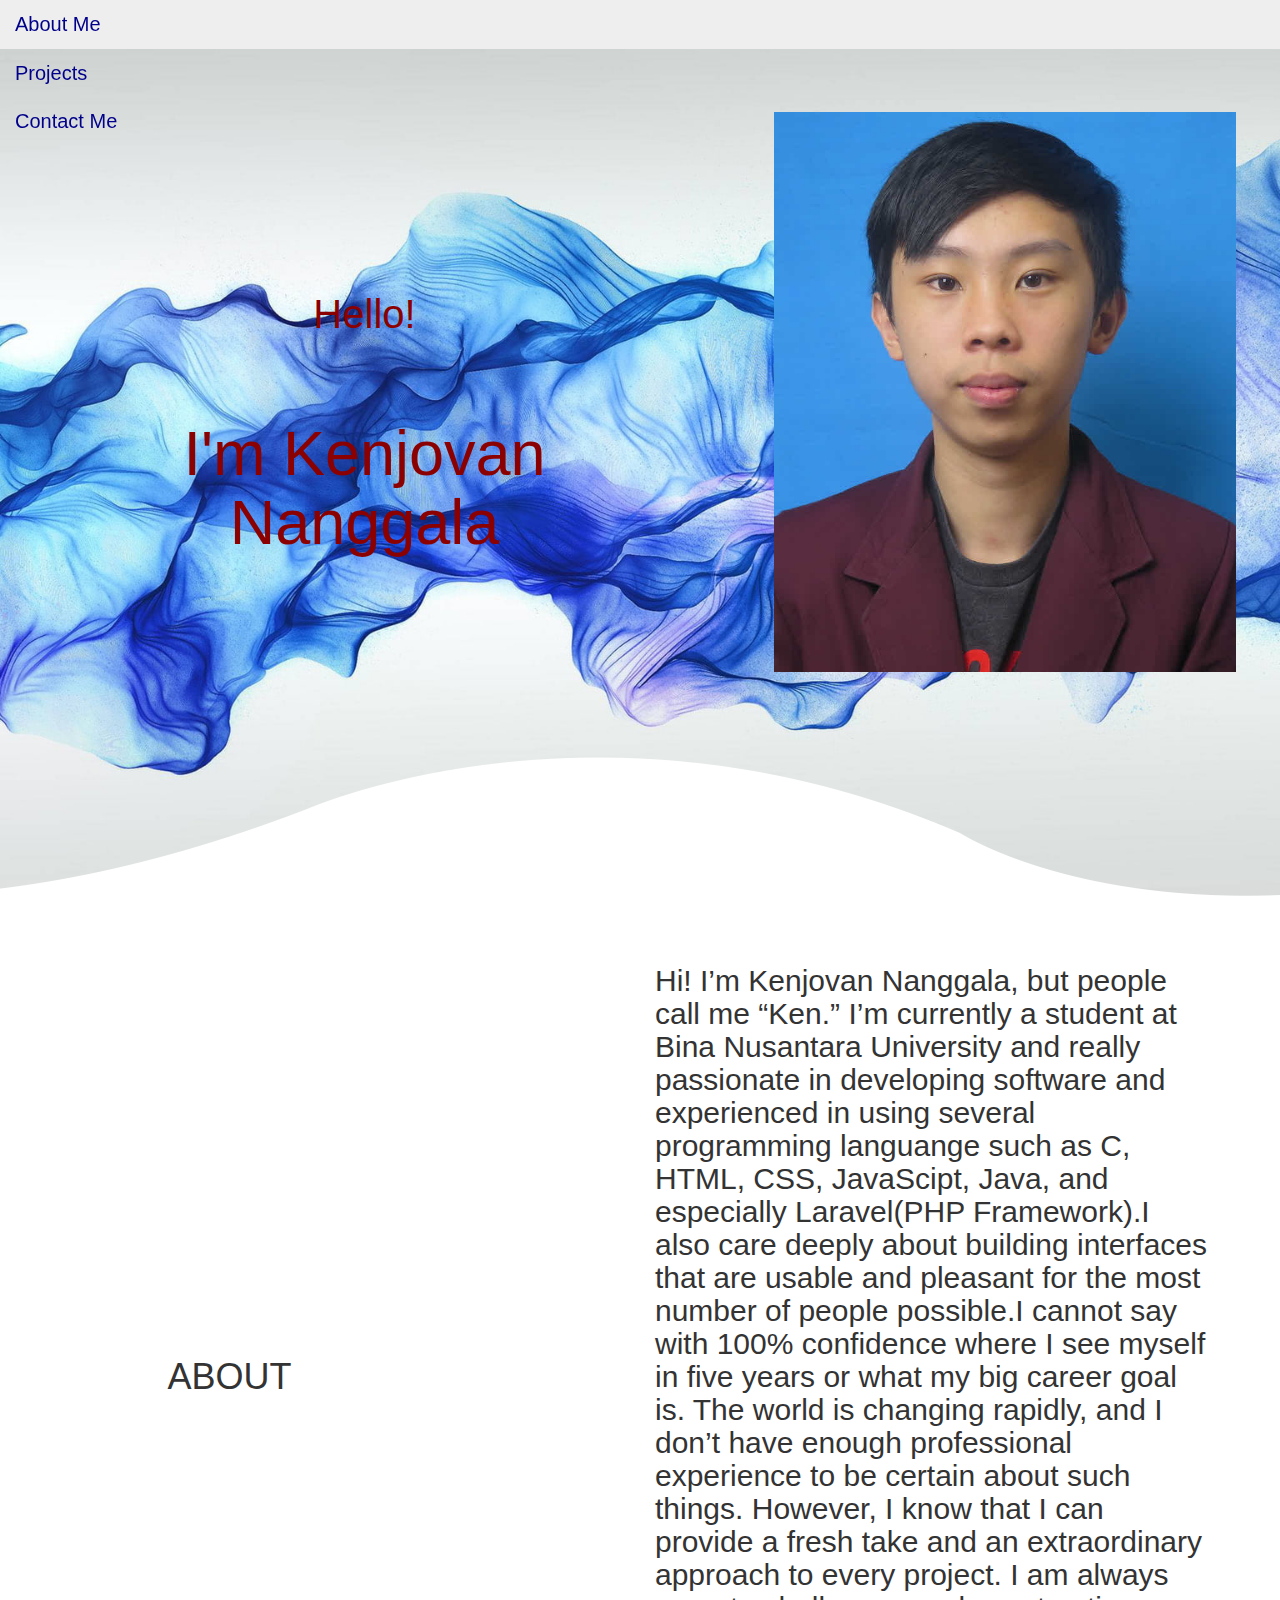
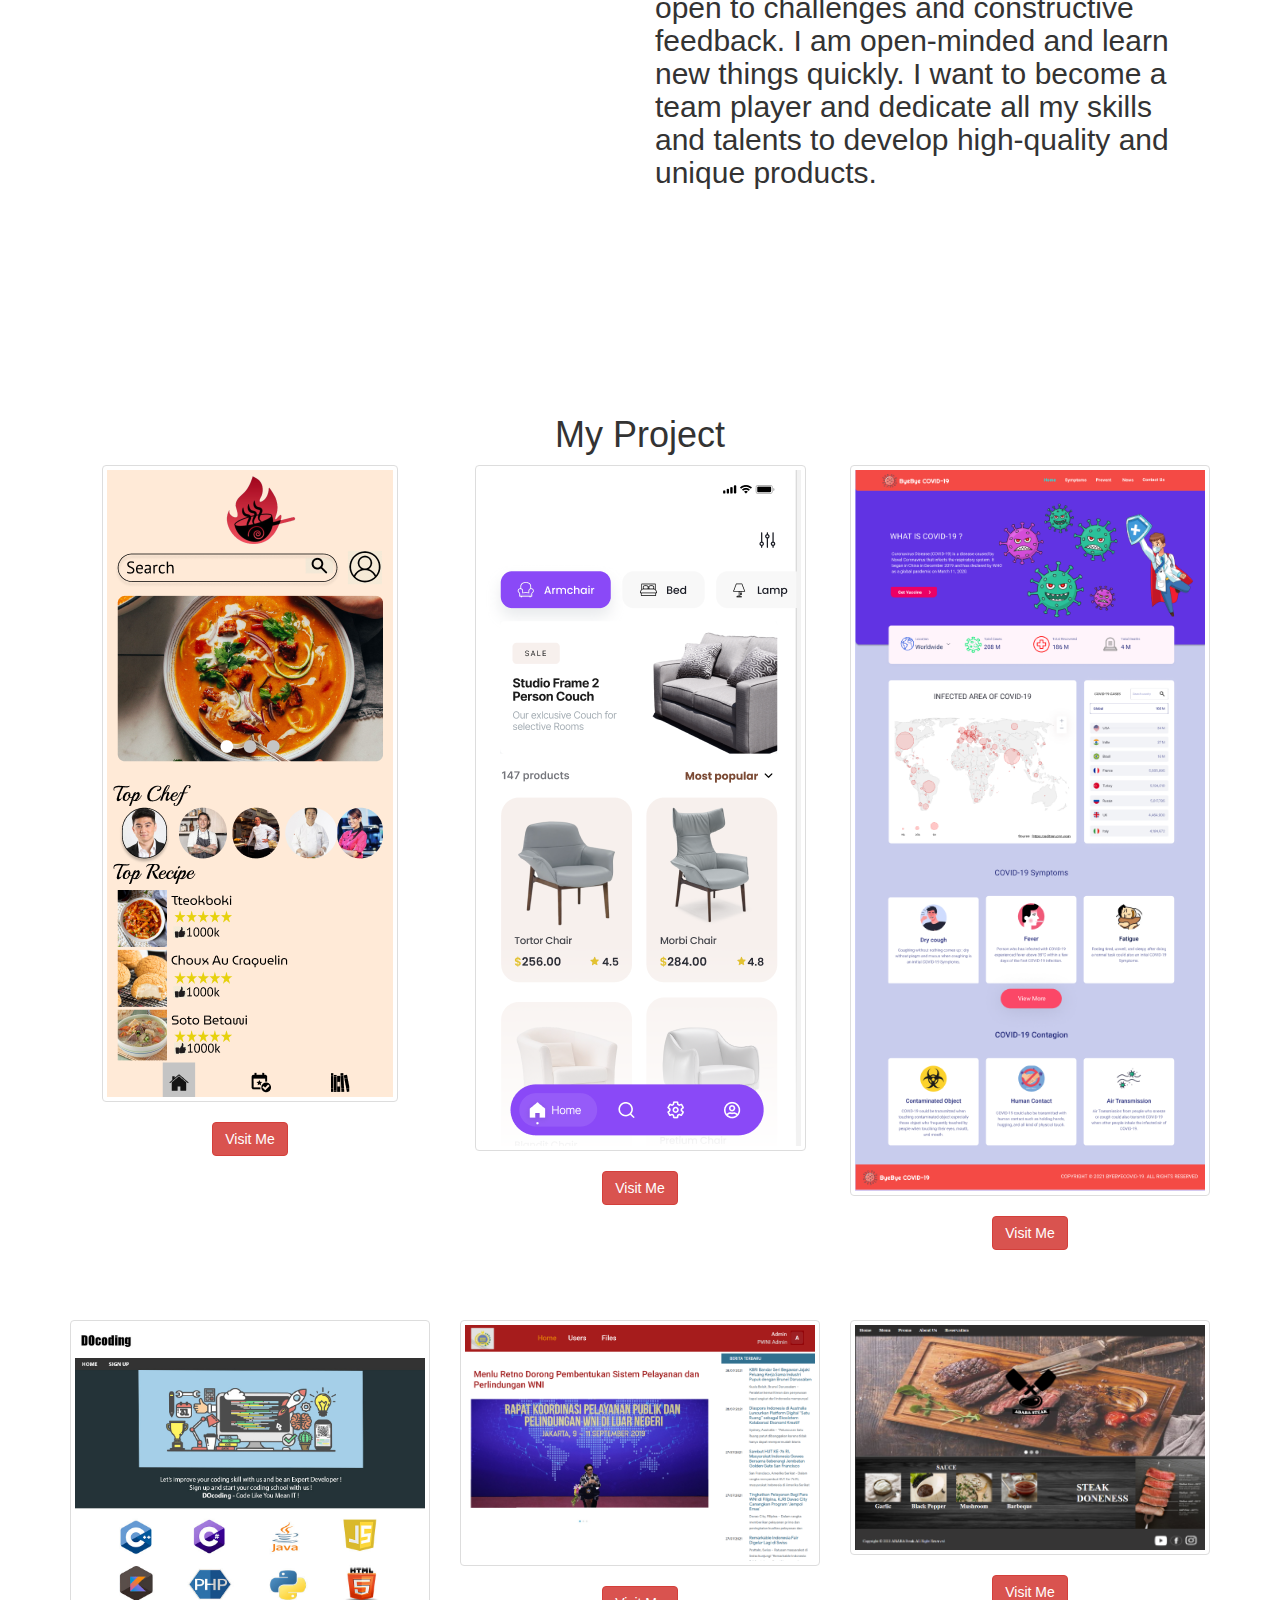
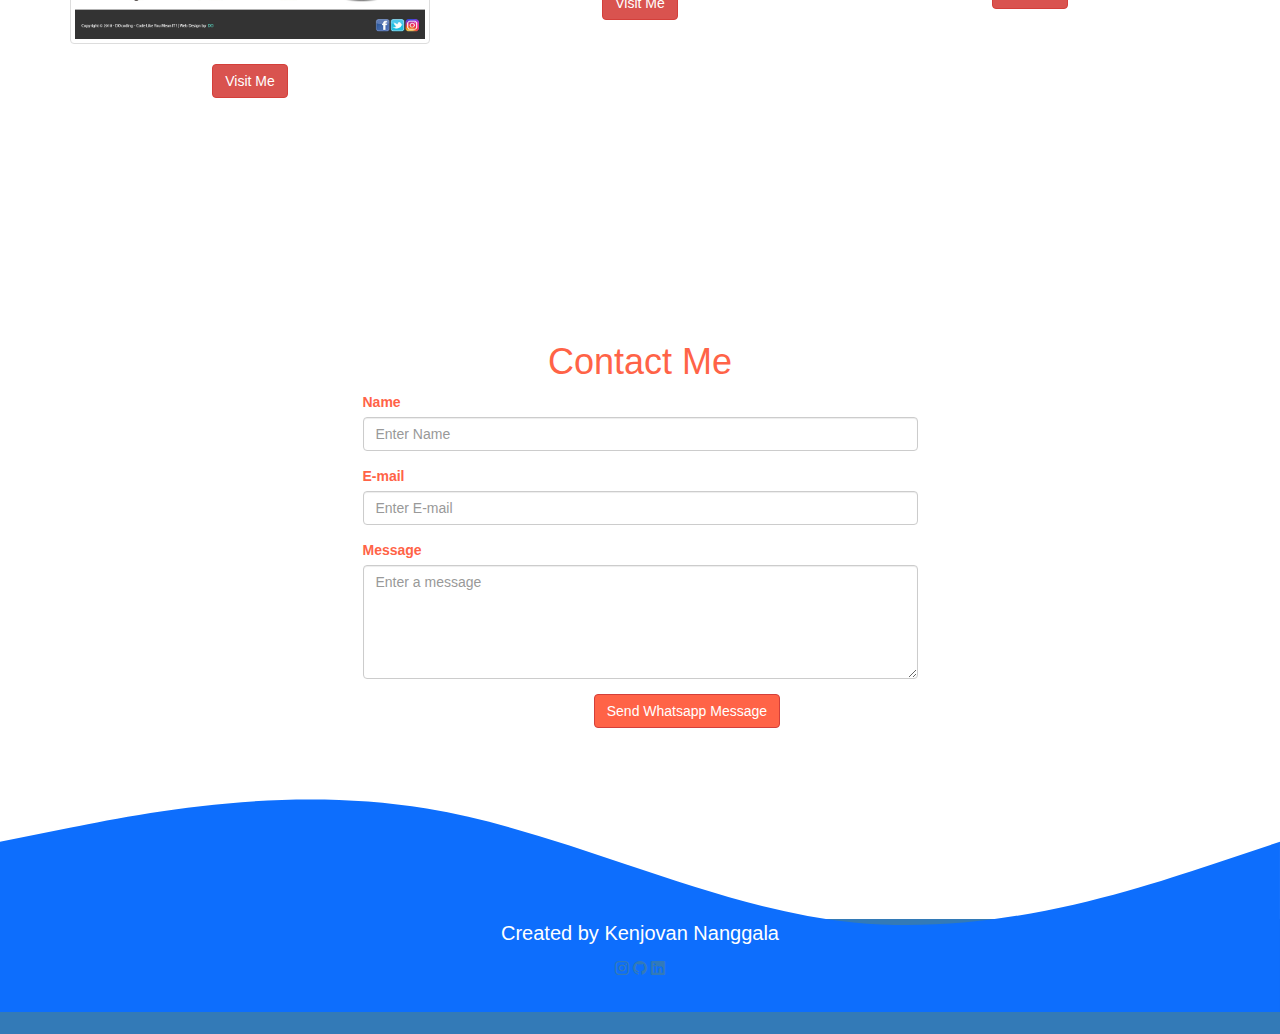
==== index.html @ b600c9ee "Add files via upload" ====
<!doctype html>
<html lang="en">

<head>
  <meta charset="utf-8">
  <meta http-equiv="X-UA-Compatible" content="IE=edge">
  <meta name="viewport" content="width=device-width, initial-scale=1">
  <!-- The above 3 meta tags *must* come first in the head; any other head content must come *after* these tags -->
  <title>Kenjovan Nanggala</title>

  <!-- Bootstrap -->
  <link rel="stylesheet" href="https://stackpath.bootstrapcdn.com/bootstrap/3.4.1/css/bootstrap.min.css"
    integrity="sha384-HSMxcRTRxnN+Bdg0JdbxYKrThecOKuH5zCYotlSAcp1+c8xmyTe9GYg1l9a69psu" crossorigin="anonymous">
    <link href="https://cdn.jsdelivr.net/npm/bootstrap@5.1.3/dist/css/bootstrap.min.css" rel="stylesheet" integrity="sha384-1BmE4kWBq78iYhFldvKuhfTAU6auU8tT94WrHftjDbrCEXSU1oBoqyl2QvZ6jIW3" crossorigin="anonymous" />
  <link rel="stylesheet" href="css/style.css">
  <link rel="stylesheet" href="https://cdn.jsdelivr.net/npm/bootstrap-icons@1.5.0/font/bootstrap-icons.css" />

  <!-- HTML5 shim and Respond.js for IE8 support of HTML5 elements and media queries -->
  <!-- WARNING: Respond.js doesn't work if you view the page via file:// -->
  <!--[if lt IE 9]>
      <script src="https://oss.maxcdn.com/html5shiv/3.7.3/html5shiv.min.js"></script>
      <script src="https://oss.maxcdn.com/respond/1.4.2/respond.min.js"></script>
    <![endif]-->

</head>

<body>
  
  <ul class="nav navbar-fixed-top">
    <li class="nav-item">
      <a class="nav-link active" aria-current="page" href="#about">About Me</a>
    </li>
    <li class="nav-item">
      <a class="nav-link" href="#project">Projects</a>
    </li>
    <li class="nav-item">
      <a class="nav-link" href="#contact_me">Contact Me</a>
    </li>
  </ul>
  <div class="jumbotron text-center">
    <div class="left">
      <h2>Hello!</h2>
      <h1>I'm Kenjovan Nanggala</h1>
    </div>
    <div class="right">
      <img src="Foto/Foto.png" alt="foto">
    </div>
    <div class="wave"></div>
  </div>
  <!-- ////// -->
  <section>
    <div class="about" id="about">
      <div class="container">
        <div class="row">
          <div class="col-sm-5 col-sm-offset-1">
            <div class="about_left">
              <h1>ABOUT</h1>
            </div>
          </div>
          <div class="col-sm-6">
            <div class="about_right">
              <h2>Hi! I’m Kenjovan Nanggala, but people call me “Ken.” I’m currently a student at Bina Nusantara
                University and really
                passionate in developing software and experienced in using several programming languange such as C,
                HTML, CSS, JavaScipt, Java, and especially Laravel(PHP Framework).I also care deeply about building
                interfaces that are usable and
                pleasant for the most number of people possible.I cannot say
                with 100% confidence where I see myself in five years or what my big
                career goal is. The world is changing rapidly, and I don’t have enough professional experience to be
                certain about such things. However, I know that I can provide a fresh take and an extraordinary approach
                to every project. I am always open to challenges and constructive feedback. I am open-minded and learn
                new things quickly. I want to become a team player and dedicate all my skills and talents to develop
                high-quality and unique products.</h2>
            </div>
          </div>
        </div>
      </div>
    </div>
    <div class="project" id="project">
      <div class="wave2"></div>
      <div class="container">
        <div class="row text-center">
          <div class="col-sm-12">
            <h1>My Project</h1>
          </div>
        </div>
        <div class="row">
          <div class="col-sm-4">
            <a class="thumbnail"
              href="https://www.figma.com/proto/Le5vB52amPuPtUPLeWUZ6m/Leliciouse?scaling=scale-down&page-id=0%3A1&node-id=43%3A31"
              target="_blank"><img src="Foto/leliciouse.png" alt=""></a>
            <a class="btn btn-danger"
              href="https://www.figma.com/proto/Le5vB52amPuPtUPLeWUZ6m/Leliciouse?scaling=scale-down&page-id=0%3A1&node-id=43%3A31"
              target="_blank">Visit Me</a>
          </div>
          <div class="col-sm-4">
            <a class="thumbnail"
              href="https://www.figma.com/proto/hMDgvHOCi8SPdGDPO8Z7iX/UAS_SE_Proto-ken?scaling=min-zoom&page-id=0%3A1&node-id=0%3A2"
              target="_blank"><img src="Foto/officehold-project.png" alt=""></a>
            <a class="btn btn-danger"
              href="https://www.figma.com/proto/hMDgvHOCi8SPdGDPO8Z7iX/UAS_SE_Proto-ken?scaling=min-zoom&page-id=0%3A1&node-id=0%3A2"
              target="_blank">Visit Me</a>
          </div>
          <div class="col-sm-4">
            <a class="thumbnail"
              href="https://www.figma.com/proto/0sIlNjtYFvfGvhLxrPNjRv/HCI?node-id=19%3A2&scaling=scale-down&page-id=0%3A1&starting-point-node-id=19%3A2"
              target="_blank"><img src="Foto/project-hci.png" alt=""></a>
            <a class="btn btn-danger"
              href="https://www.figma.com/proto/0sIlNjtYFvfGvhLxrPNjRv/HCI?node-id=19%3A2&scaling=scale-down&page-id=0%3A1&starting-point-node-id=19%3A2"
              target="_blank">Visit Me</a>
          </div>
          <div class="col-sm-4">
            <a class="thumbnail" href="https://github.com/kenjovan/Docoding" target="_blank"><img
                src="Foto/project-slicing.png" alt=""></a>
            <a class="btn btn-danger" href="https://github.com/kenjovan/Docoding" target="_blank">Visit Me</a>
          </div>
          <div class="col-sm-4">
            <a class="thumbnail"
              href="https://www.figma.com/proto/DYZzIzSefSInKOeSa1QMA9/UAS_HCI?node-id=2%3A21&scaling=min-zoom&page-id=0%3A1&starting-point-node-id=2%3A5"
              target="_blank"><img src="Foto/project-pwni.png" alt=""></a>
            <a class="btn btn-danger"
              href="https://www.figma.com/proto/DYZzIzSefSInKOeSa1QMA9/UAS_HCI?node-id=2%3A21&scaling=min-zoom&page-id=0%3A1&starting-point-node-id=2%3A5"
              target="_blank">Visit Me</a>
          </div>
          <div class="col-sm-4">
            <a class="thumbnail" href="https://github.com/kenjovan/Ababa_Steak" target="_blank"><img
                src="Foto/ababa.png" alt=""></a>
            <a class="btn btn-danger" href="https://github.com/kenjovan/Ababa_Steak" target="_blank">Visit Me</a>
          </div>
        </div>
      </div>
      <div class="wave"></div>
    </div>
    <div class="contact_me" id="contact_me">
      <div class="container">
        <div class="row text-center">
          <div class="col-sm-12">
            <h1>Contact Me</h1>
          </div>
        </div>
        <div class="row">
          <div class="col-sm-6 col-sm-offset-3">
            <form action="">
                <div class="form-group">
                    <label for="name">Name</label>
                    <input id="name" type="text" class="form-control" placeholder="Enter Name">
                </div>
                <div class="form-group">
                    <label for="email">E-mail</label>
                    <input id="email" type="email" class="form-control" placeholder="Enter E-mail">
                </div>
                <div class="form-group">
                    <label for="message">Message</label>
                    <textarea class="form-control" name="" id="message" cols="30" rows="5" placeholder="Enter a message"></textarea>
                </div>
                <div class="col-sm-offset-5">
                  <button id="send_btn" type="button" onclick="send_message()" class="btn btn-danger">Send Whatsapp Message</button>
                </div>
            </form>
        </div>
      </div>
    </div>
    <svg xmlns="http://www.w3.org/2000/svg" viewBox="0 0 1440 320">
      <path fill="#0D6EFD" fill-opacity="1" d="M0,128L80,112C160,96,320,64,480,90.7C640,117,800,203,960,218.7C1120,235,1280,181,1360,154.7L1440,128L1440,320L1360,320C1280,320,1120,320,960,320C800,320,640,320,480,320C320,320,160,320,80,320L0,320Z"></path>
    </svg>
    <footer class="bg-primary">
      <div class="container">
        <div class="row text-white text-center p-3">
          <p>Created</i> by Kenjovan Nanggala</p>
        </div>
        <div class="row text-center pb-3">
          <div class="col">
            <a href="https://www.instagram.com/kenjovan12/">
              <i class="bi bi-instagram text-white fs-1 px-1"></i>
            </a>
            <a href="https://github.com/kenjovan" target="blank">
              <i class="bi bi-github text-white fs-1 px-1"></i>
            </a>
            <a href="https://www.linkedin.com/in/kenjovan/">
              <i class="bi bi-linkedin text-white fs-1 px-1"></i>
            </a>
          </div>
        </div>
      </div>
    </footer>
  </section>
  <script src="https://code.jquery.com/jquery-1.12.4.min.js"
    integrity="sha384-nvAa0+6Qg9clwYCGGPpDQLVpLNn0fRaROjHqs13t4Ggj3Ez50XnGQqc/r8MhnRDZ" crossorigin="anonymous">
  </script>
  <script src="https://stackpath.bootstrapcdn.com/bootstrap/3.4.1/js/bootstrap.min.js"
    integrity="sha384-aJ21OjlMXNL5UyIl/XNwTMqvzeRMZH2w8c5cRVpzpU8Y5bApTppSuUkhZXN0VxHd" crossorigin="anonymous">
  </script>
  <script src="js/style.js"></script>
</body>

</html>
---- css/style.css ----
.jumbotron img{
    width: 33em;
    height: 40em;
}

.jumbotron h1{
    color:darkred;
    padding-top: 1em;
}

.jumbotron h2{
    color:darkred;
    padding-top:20px;
}

.left{
    margin-top: 10em;
    width: 50%;
}

.left h2{
    font-size: 4rem;
}

.right{
    display: flex;
}

.name{
    margin-top: 2em;
}

/* .jumbotron p{
    color:tomato;
    font-weight: bold;
} */

.jumbotron{
    overflow: hidden;
    display: flex;
    justify-content: space-around;
    background: url("../Foto/background-3.jpg");
    background-position: center;
    background-attachment: fixed;
    background-size: cover;
    position: relative;
    width: 100%;
    height: 100vh;
    padding-top: 8em;
}

.wave{
    display: flex;
    position: absolute;
    height: 143px;
    bottom: 0;
    right: 0;
    left: 0;
    background: url("../Foto/wave.png");
    background-repeat:repeat;
    width: 100%;
    background-position: -400px 0;
    
}

.wave2{
    display: flex;
    position: absolute;
    height: 143px;
    top: 0;
    right: 0;
    left: 0;
    background: url("../Foto/wave-2.png");
    background-repeat:repeat;
    width: 100%;
    background-position: -400px 0;
}


.about{
    display: flex;
    justify-content: space-around;
    align-items: center;
    padding-top: 1em;
    padding-bottom: 2em;
}

.about .about_left{
    margin: auto;
}

.about .about_right{
    font-family:Verdana, Geneva, Tahoma, sans-serif;
}

section{
    min-height: 700px;
}

.about .row{
    display: flex;
    align-items: center;
}

.col-sm-4{
    display: flex;
    flex-direction: column;
    align-items: center;
    margin-bottom: 5em;
}

.project{
    background: url("../Foto/background-4.jpg"); 
    position: relative;
    padding-top: 12em;
    padding-bottom: 9em;
    background-attachment: fixed;
}

.project .h1{
    margin-top: 5em;
    font-family: Verdana, Geneva, Tahoma, sans-serif;
}

.contact_me{
    padding-top: 2em;
    color:tomato;
}

.contact_me .row .col-sm-offset-5 button{
    background-color: tomato
}

.nav .nav-item .nav-link{
    font-size: 2rem;
    font-weight:500;
    color: darkblue
}

footer p{
    font-size: 2rem;
}

footer .container{
    margin-top: -7em;
    padding-bottom: 4em;
}
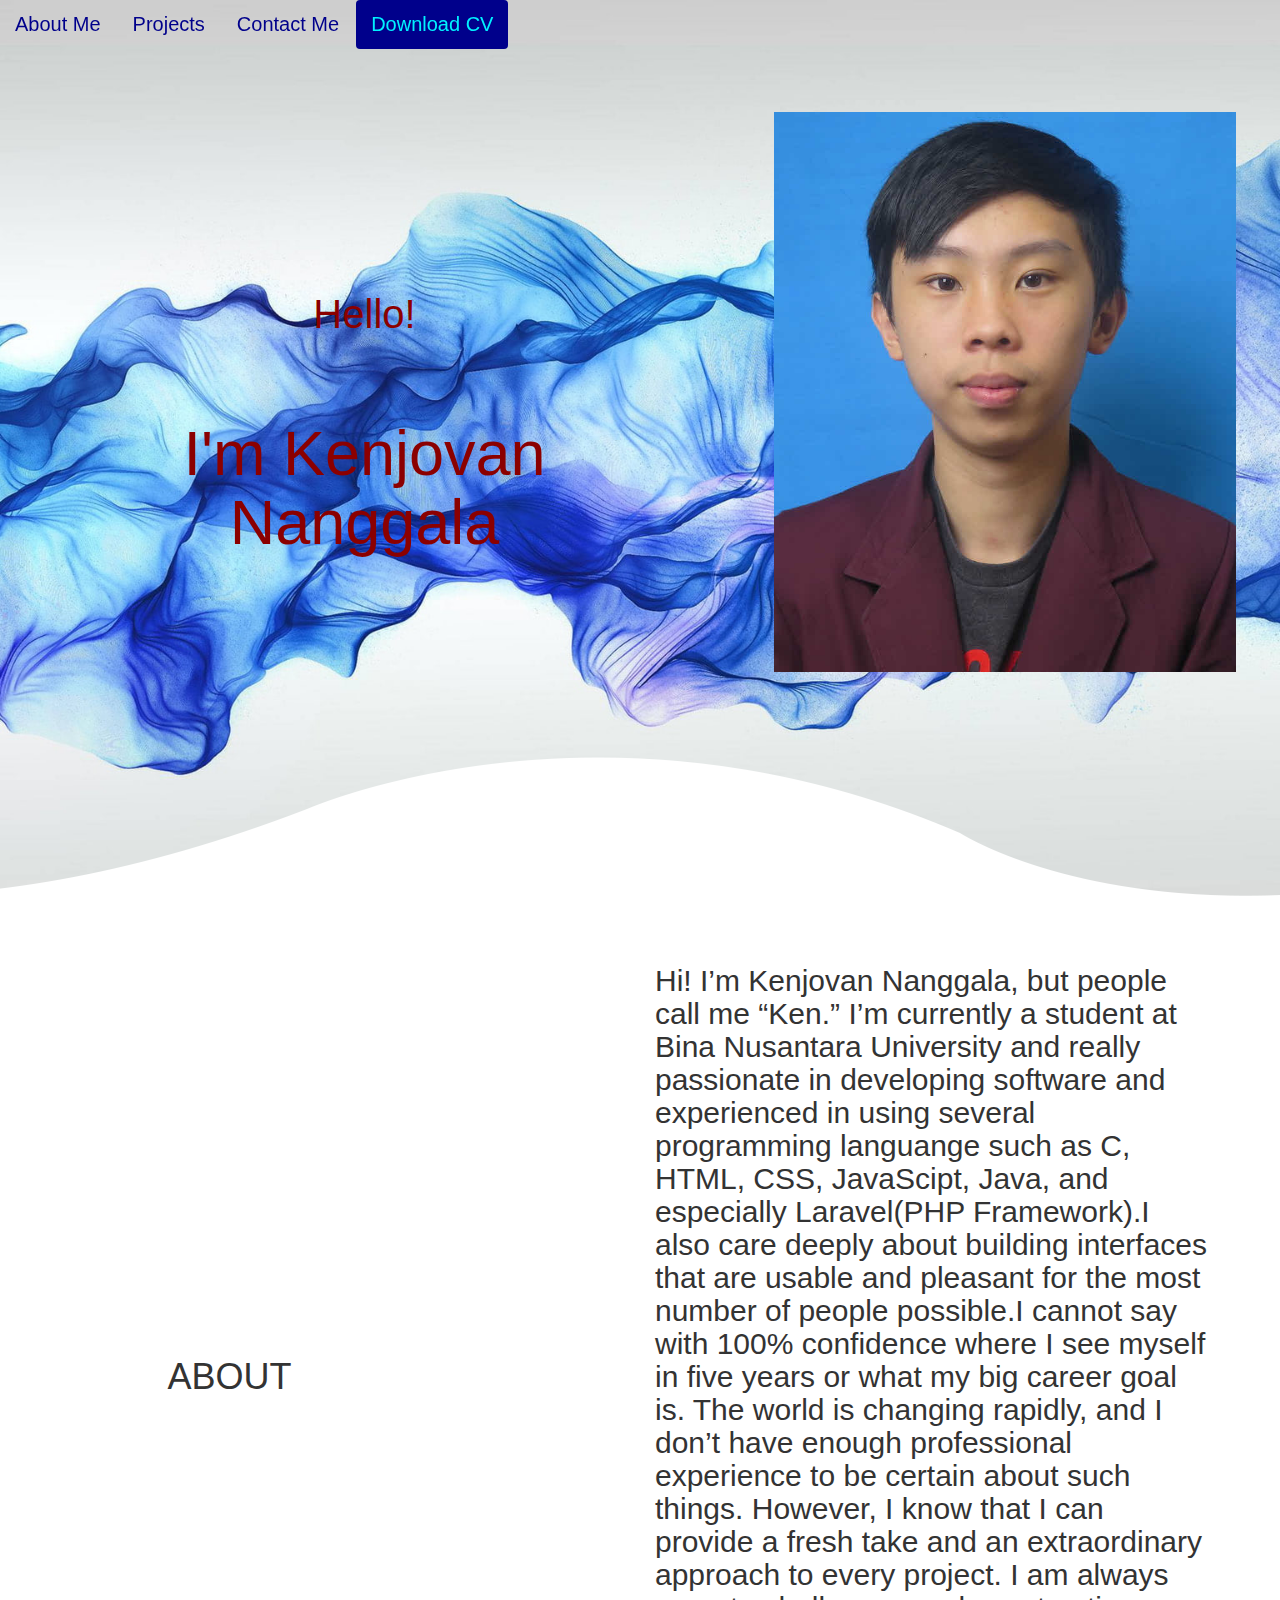
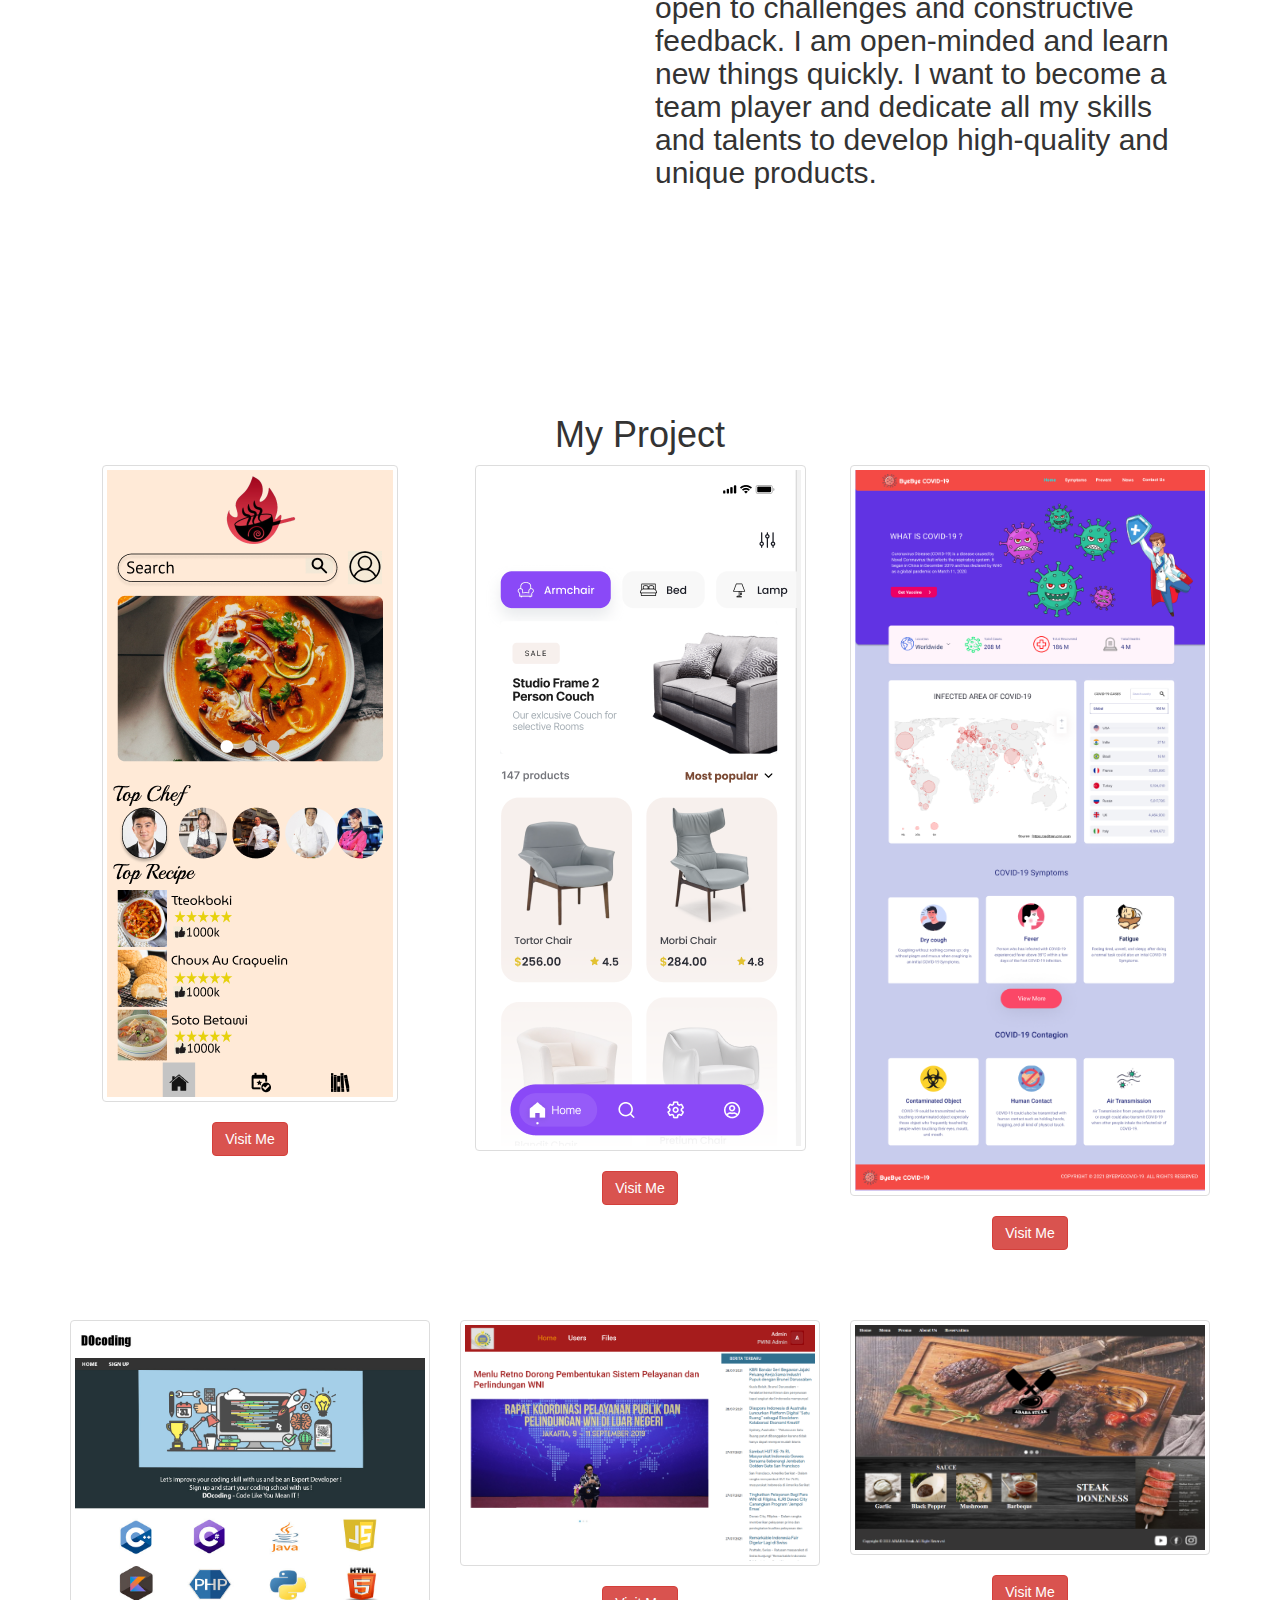
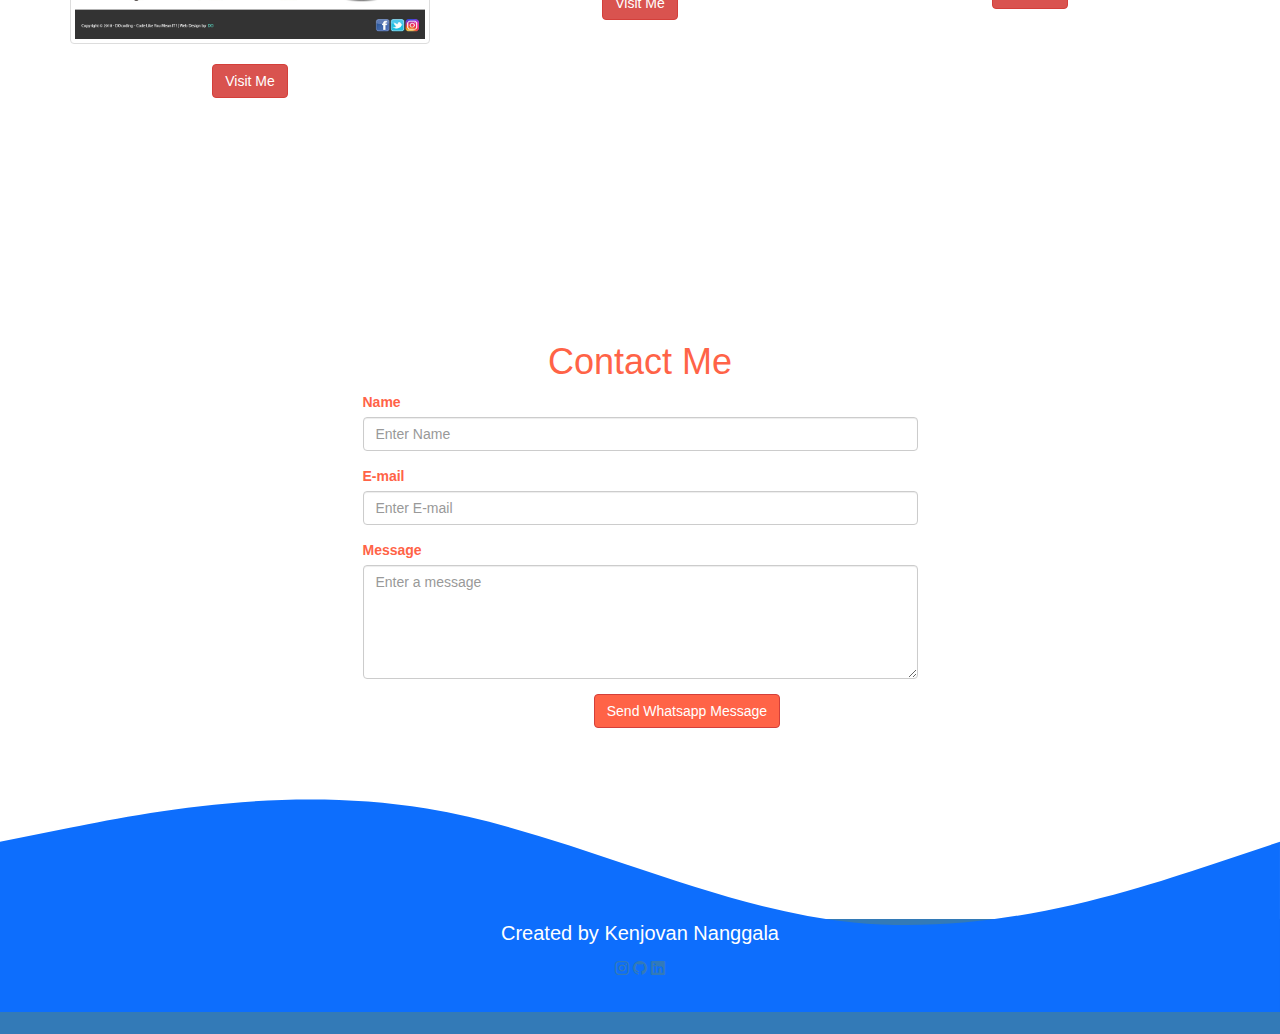
==== commit 212c1af2: "Add files via upload" ====
--- a/index.html
+++ b/index.html
@@ -12,8 +12,8 @@
   <link rel="stylesheet" href="https://stackpath.bootstrapcdn.com/bootstrap/3.4.1/css/bootstrap.min.css"
     integrity="sha384-HSMxcRTRxnN+Bdg0JdbxYKrThecOKuH5zCYotlSAcp1+c8xmyTe9GYg1l9a69psu" crossorigin="anonymous">
     <link href="https://cdn.jsdelivr.net/npm/bootstrap@5.1.3/dist/css/bootstrap.min.css" rel="stylesheet" integrity="sha384-1BmE4kWBq78iYhFldvKuhfTAU6auU8tT94WrHftjDbrCEXSU1oBoqyl2QvZ6jIW3" crossorigin="anonymous" />
+    <link rel="stylesheet" href="https://cdn.jsdelivr.net/npm/bootstrap-icons@1.5.0/font/bootstrap-icons.css" />
   <link rel="stylesheet" href="css/style.css">
-  <link rel="stylesheet" href="https://cdn.jsdelivr.net/npm/bootstrap-icons@1.5.0/font/bootstrap-icons.css" />
 
   <!-- HTML5 shim and Respond.js for IE8 support of HTML5 elements and media queries -->
   <!-- WARNING: Respond.js doesn't work if you view the page via file:// -->
@@ -26,15 +26,22 @@
 
 <body>
   
-  <ul class="nav navbar-fixed-top">
-    <li class="nav-item">
-      <a class="nav-link active" aria-current="page" href="#about">About Me</a>
+  <ul class="nav nav-pills navbar-fixed-top">
+    <li class="nav-item">
+      <a class="nav-link" aria-current="page" href="#about">About Me</a>
     </li>
     <li class="nav-item">
       <a class="nav-link" href="#project">Projects</a>
     </li>
     <li class="nav-item">
       <a class="nav-link" href="#contact_me">Contact Me</a>
+    </li>
+    <li class="nav-item">
+      <a class="nav-link act" id="cv" href="https://drive.google.com/file/d/1T6jLq0dDL30soJFJXxSh_C5-yxyR9qqv/view?usp=sharing">Download CV</a>
+    </li>
+  </ul>
+  <ul class="nav justify-content-end navbar-fixed-top">
+    <li class="nav-item">
     </li>
   </ul>
   <div class="jumbotron text-center">
--- a/css/style.css
+++ b/css/style.css
@@ -147,3 +147,7 @@
     padding-bottom: 4em;
 }
 
+.nav #cv{
+    background-color:darkblue;
+    color:#00f2ff;
+}
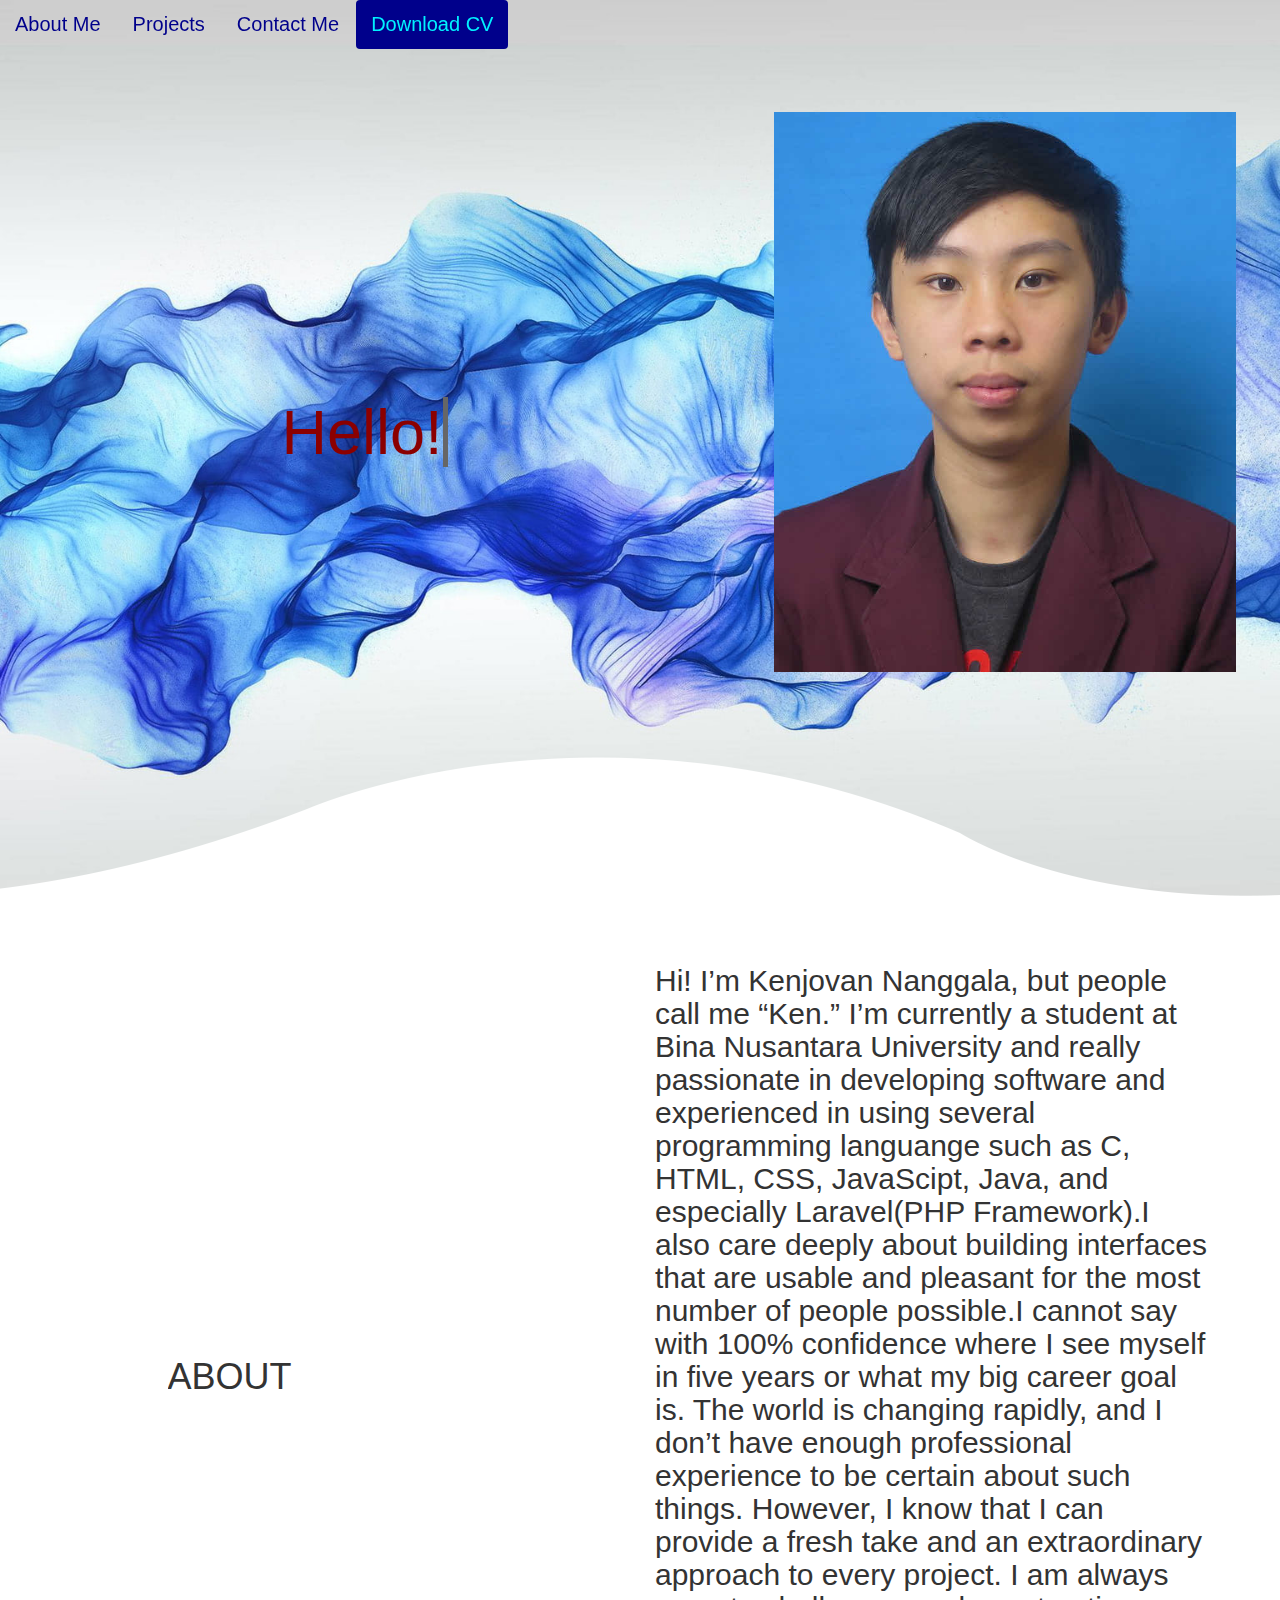
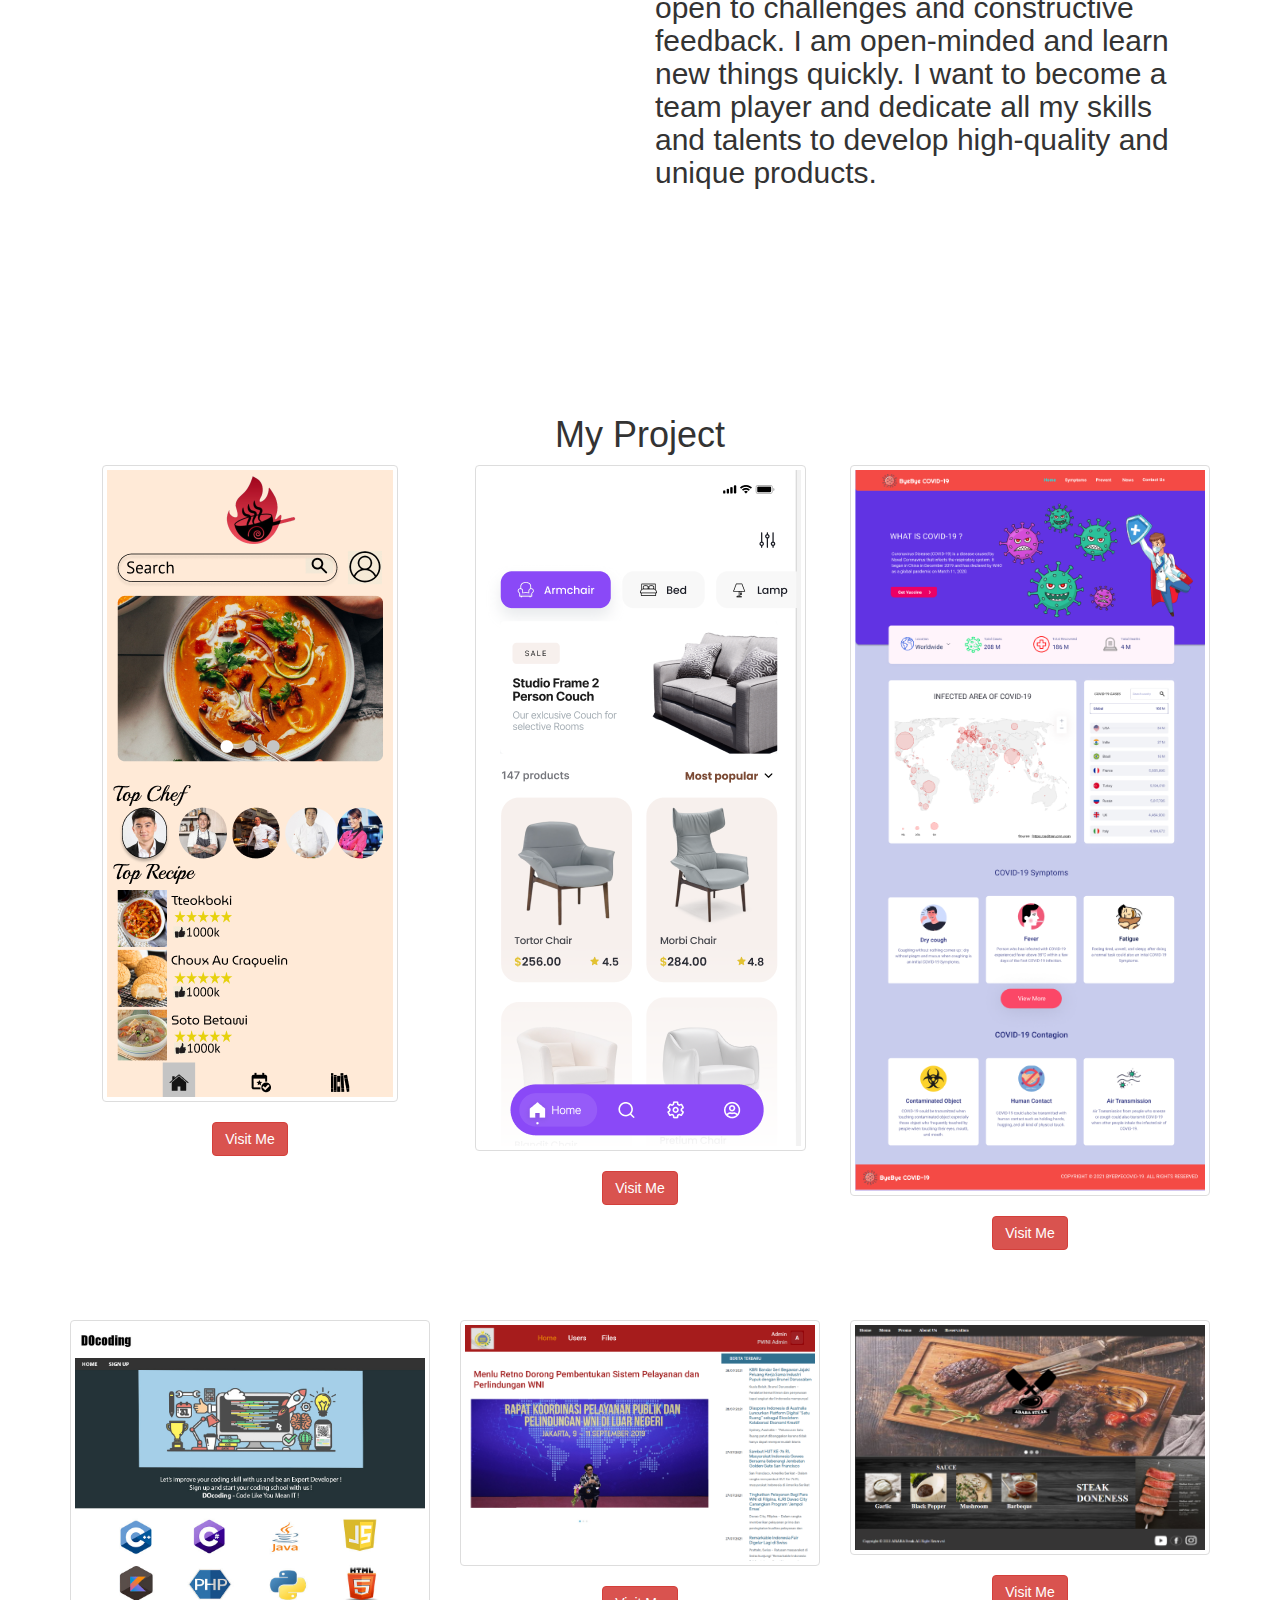
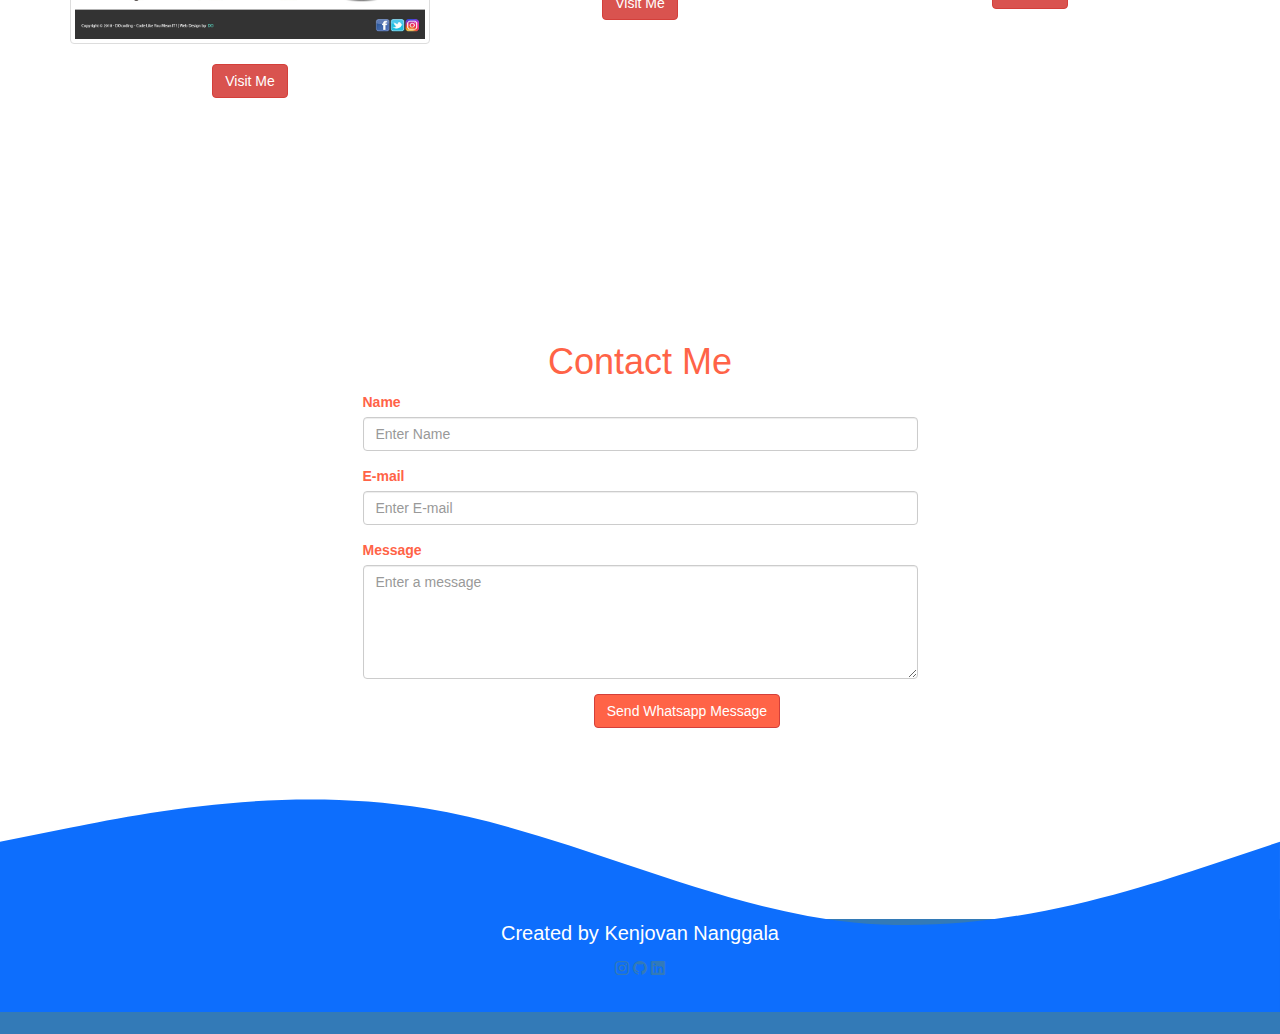
==== commit f9545507: "Update" ====
--- a/index.html
+++ b/index.html
@@ -13,6 +13,7 @@
     integrity="sha384-HSMxcRTRxnN+Bdg0JdbxYKrThecOKuH5zCYotlSAcp1+c8xmyTe9GYg1l9a69psu" crossorigin="anonymous">
     <link href="https://cdn.jsdelivr.net/npm/bootstrap@5.1.3/dist/css/bootstrap.min.css" rel="stylesheet" integrity="sha384-1BmE4kWBq78iYhFldvKuhfTAU6auU8tT94WrHftjDbrCEXSU1oBoqyl2QvZ6jIW3" crossorigin="anonymous" />
     <link rel="stylesheet" href="https://cdn.jsdelivr.net/npm/bootstrap-icons@1.5.0/font/bootstrap-icons.css" />
+    <link href="https://fonts.googleapis.com/css?family=Raleway:200,100,400" rel="stylesheet" type="text/css" />
   <link rel="stylesheet" href="css/style.css">
 
   <!-- HTML5 shim and Respond.js for IE8 support of HTML5 elements and media queries -->
@@ -46,8 +47,12 @@
   </ul>
   <div class="jumbotron text-center">
     <div class="left">
-      <h2>Hello!</h2>
-      <h1>I'm Kenjovan Nanggala</h1>
+      <h1>
+        <span
+           class="txt-rotate"
+           data-period="2000"
+           data-rotate='[ "Hello!", "I am Kenjovan Nanggala." ]'></span>
+      </h1>
     </div>
     <div class="right">
       <img src="Foto/Foto.png" alt="foto">
--- a/css/style.css
+++ b/css/style.css
@@ -2,16 +2,6 @@
 .jumbotron img{
     width: 33em;
     height: 40em;
-}
-
-.jumbotron h1{
-    color:darkred;
-    padding-top: 1em;
-}
-
-.jumbotron h2{
-    color:darkred;
-    padding-top:20px;
 }
 
 .left{
@@ -86,14 +76,6 @@
     padding-bottom: 2em;
 }
 
-.about .about_left{
-    margin: auto;
-}
-
-.about .about_right{
-    font-family:Verdana, Geneva, Tahoma, sans-serif;
-}
-
 section{
     min-height: 700px;
 }
@@ -116,11 +98,6 @@
     padding-top: 12em;
     padding-bottom: 9em;
     background-attachment: fixed;
-}
-
-.project .h1{
-    margin-top: 5em;
-    font-family: Verdana, Geneva, Tahoma, sans-serif;
 }
 
 .contact_me{
@@ -151,3 +128,52 @@
     background-color:darkblue;
     color:#00f2ff;
 }
+
+.jumbotron h1{
+    color:darkred;
+    padding-top: 2em;
+} 
+
+/* @import url('https://fonts.googleapis.com/css?family=Source+Code+Pro'); */
+
+.about .about_left{
+    margin: auto;
+    white-space: nowrap;
+    overflow: hidden; 
+}
+
+.about .about_right{
+    font-family:Verdana, Geneva, Tahoma, sans-serif;
+      
+}
+
+.about .about_left {
+  animation: animated-text 7s linear 1s 1 normal both,
+             animated-cursor 600ms linear infinite;
+}
+
+@keyframes animated-text{
+  from{width: 0;}
+  to{width: 9em;}
+}
+
+@keyframes animated-cursor{
+  from{border-right-color: rgba(255,255,255,.75);}
+  to{border-right-color: transparent;}
+}
+/* 
+.jumbotron h2{
+  white-space: nowrap;
+  overflow: hidden;    
+  color:darkred;
+  padding-top:20px;
+}
+
+.jumbotron h2 {
+  animation: animated-text-2 4s steps(150,end) 1s 1 normal both;
+}
+
+@keyframes animated-text-2{
+  from{width: 0;}
+  to{width: 20em;}
+} */
